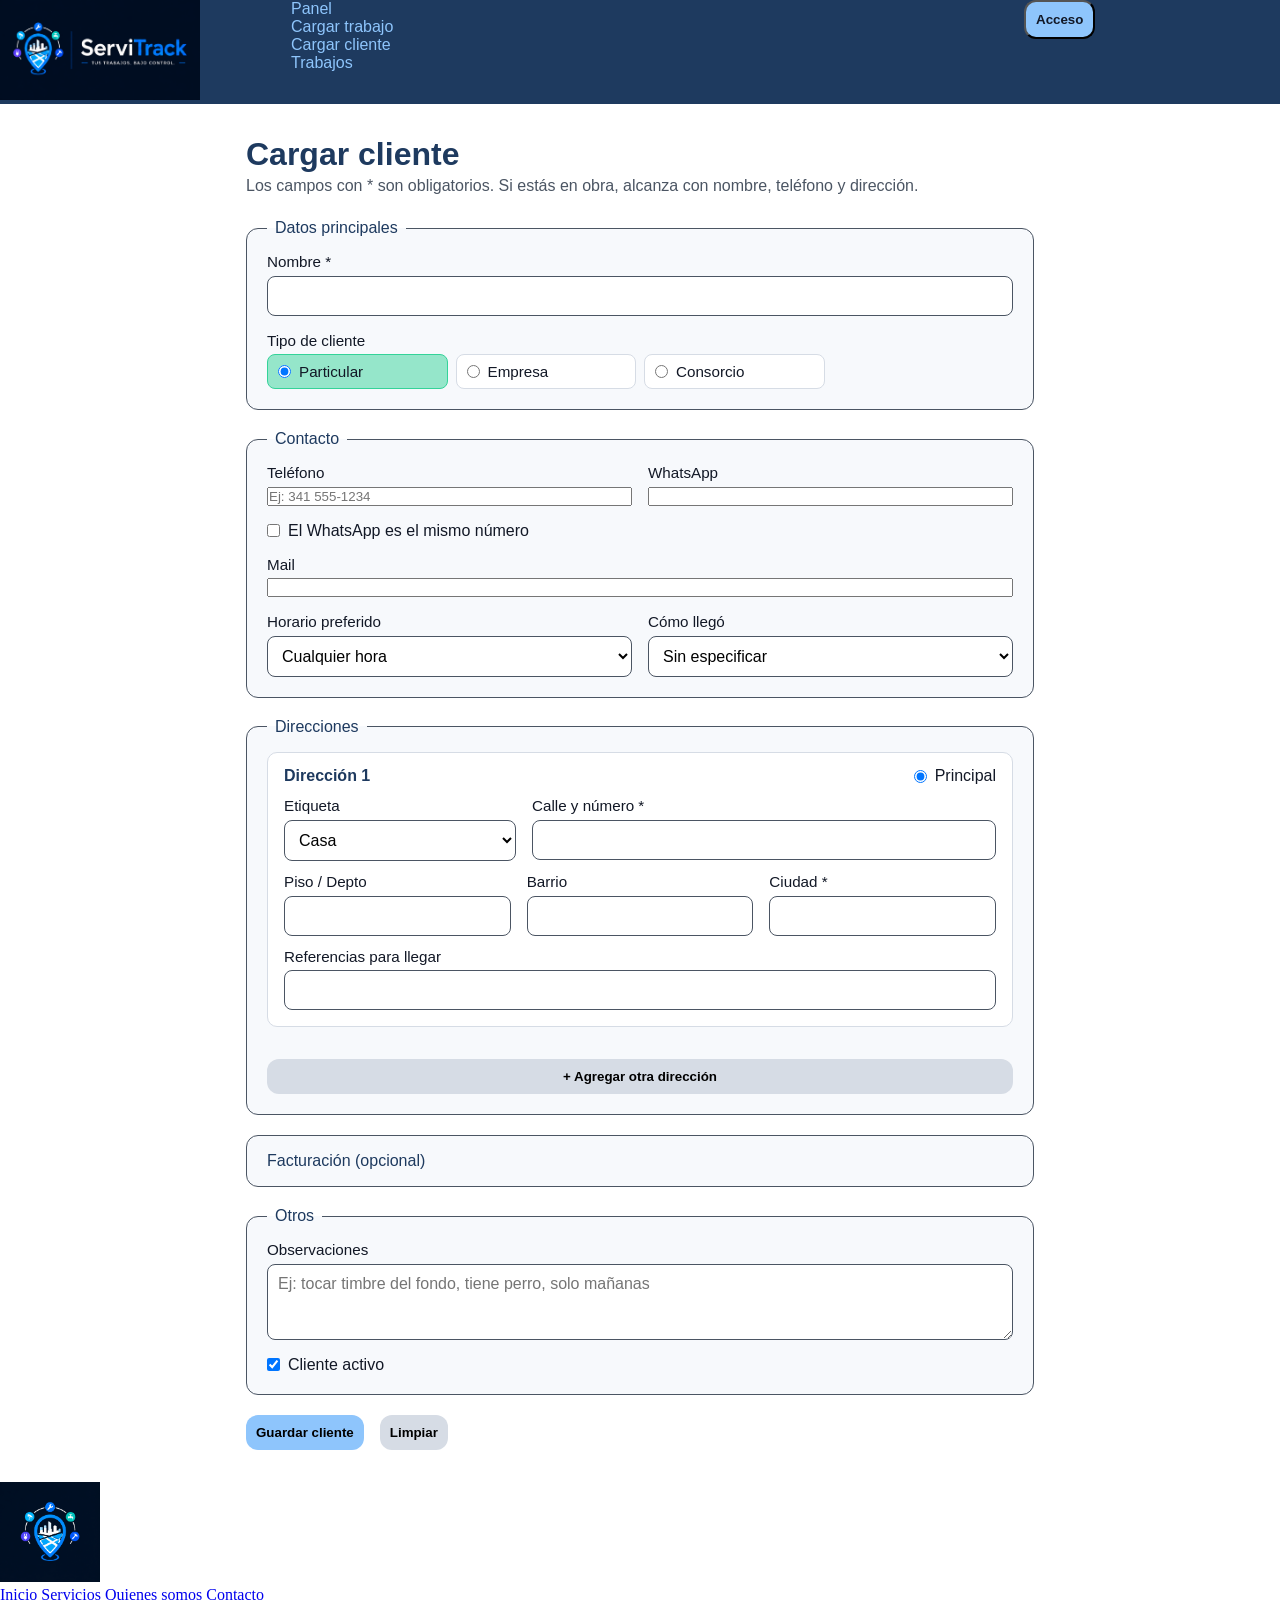
==== CargaDeClientes.html @ c56499da "cambios de la pagina" ====
<!doctype html>
<!--
  CargaDeClientes.html
  Formulario para registrar un cliente: datos principales, contacto, varias
  direcciones, facturación (opcional) y observaciones.
  Se envía a CargaDeClientes.php (método POST). Ese archivo todavía no existe:
  por ahora el formulario sirve para ver y probar el diseño.
  Estilos: style.css (generales) + carga-trabajo.css (base de formularios)
  + carga-clientes.css (extras de este formulario).
-->
<html lang="es">
  <head>
    <meta charset="UTF-8" />
    <meta name="viewport" content="width=device-width, initial-scale=1.0" />
    <title>Cargar cliente | ServiTrack</title>
    <link rel="icon" href="./img/logo3.0.jpeg" />
    <link rel="stylesheet" href="css/style.css" />
    <link rel="stylesheet" href="css/carga-trabajo.css" />
    <link rel="stylesheet" href="css/carga-clientes.css" />
  </head>
  <body>
    <!-- Cabecera con logo y menú (igual a las demás páginas) -->
    <header>
      <div class="header-logo">
        <a href="inicio.html">
          <img src="./img/logo2.0.png" width="200px" height="100px" alt="Logo ServiTrack" />
        </a>
      </div>
      <button id="menu-btn"><img src="./img/menu.png" width="20px" height="20px" alt="menu" /></button>
      <nav class="header-nav" id="menu">
        <ul>
          <li><a class="items-menu" href="panel.php">Panel</a></li>
          <li><a class="items-menu" href="CargaDeTrabajo.html">Cargar trabajo</a></li>
          <li><a class="items-menu" href="CargaDeClientes.html">Cargar cliente</a></li>
          <li><a class="items-menu" href="trabajos.php">Trabajos</a></li>
        </ul>
      </nav>
      <div class="header-boton"><button class="boton"><a class="login" href="">Acceso</a></button></div>
    </header>

    <main class="carga-main">
      <h1 class="carga-titulo">Cargar cliente</h1>
      <p class="carga-ayuda">Los campos con * son obligatorios. Si estás en obra, alcanza con nombre, teléfono y dirección.</p>

      <form action="CargaDeClientes.php" method="post" class="carga-form" id="form-cliente">

        <!-- 1. Datos principales. Razón social y contacto solo se ven si no es "Particular" -->
        <fieldset>
          <legend>Datos principales</legend>
          <div class="campo">
            <label for="Nombre">Nombre *</label>
            <input type="text" name="Nombre" id="Nombre" maxlength="50" required />
          </div>
          <div class="campo">
            <span class="etiqueta">Tipo de cliente</span>
            <div class="checkbox-group">
              <label><input type="radio" name="Tipo" value="particular" checked /> Particular</label>
              <label><input type="radio" name="Tipo" value="empresa" /> Empresa</label>
              <label><input type="radio" name="Tipo" value="consorcio" /> Consorcio</label>
            </div>
          </div>
          <div class="fila solo-empresa" hidden>
            <div class="campo">
              <label for="RazonSocial">Razón social</label>
              <input type="text" name="RazonSocial" id="RazonSocial" maxlength="100" disabled />
            </div>
            <div class="campo">
              <label for="Contacto">Persona de contacto</label>
              <input type="text" name="Contacto" id="Contacto" maxlength="80" disabled />
            </div>
          </div>
        </fieldset>

        <!-- 2. Contacto: el WhatsApp puede copiarse del teléfono -->
        <fieldset>
          <legend>Contacto</legend>
          <div class="fila">
            <div class="campo">
              <label for="Telefono">Teléfono</label>
              <input type="tel" name="Telefono" id="Telefono" maxlength="20" pattern="[0-9+\-() ]{6,20}" title="Solo números, espacios, guiones, paréntesis o +" placeholder="Ej: 341 555-1234" />
            </div>
            <div class="campo">
              <label for="Whatsapp">WhatsApp</label>
              <input type="tel" name="Whatsapp" id="Whatsapp" maxlength="20" pattern="[0-9+\-() ]{6,20}" title="Solo números, espacios, guiones, paréntesis o +" />
            </div>
          </div>
          <label class="casilla">
            <input type="checkbox" id="MismoNumero" /> El WhatsApp es el mismo número
          </label>
          <div class="campo">
            <label for="Mail">Mail</label>
            <input type="email" name="Mail" id="Mail" maxlength="100" />
          </div>
          <div class="fila">
            <div class="campo">
              <label for="Horario">Horario preferido</label>
              <select name="Horario" id="Horario">
                <option value="cualquiera">Cualquier hora</option>
                <option value="manana">Mañana</option>
                <option value="tarde">Tarde</option>
              </select>
            </div>
            <div class="campo">
              <label for="Origen">Cómo llegó</label>
              <select name="Origen" id="Origen">
                <option value="">Sin especificar</option>
                <option value="referido">Referido</option>
                <option value="redes">Redes sociales</option>
                <option value="cartel">Cartel o vehículo</option>
                <option value="otro">Otro</option>
              </select>
            </div>
          </div>
        </fieldset>

        <!-- 3. Direcciones: se pueden agregar varias; una sola es la principal -->
        <fieldset>
          <legend>Direcciones</legend>
          <div id="direcciones"></div>
          <button type="button" class="boton boton-sec" id="agregar-direccion">+ Agregar otra dirección</button>
        </fieldset>

        <!-- 4. Facturación: plegada por defecto, para quien no factura -->
        <details class="plegable">
          <summary>Facturación (opcional)</summary>
          <div class="plegable-cuerpo">
            <div class="fila">
              <div class="campo">
                <label for="Documento">DNI o CUIT</label>
                <input type="text" name="Documento" id="Documento" maxlength="13" inputmode="numeric" placeholder="Solo números" />
                <small id="error-doc" class="error" hidden>Revisá el número: un DNI tiene 7 u 8 dígitos y un CUIT 11 (válidos).</small>
              </div>
              <div class="campo">
                <label for="CondicionIva">Condición frente al IVA</label>
                <select name="CondicionIva" id="CondicionIva">
                  <option value="">Sin especificar</option>
                  <option>Consumidor final</option>
                  <option>Monotributista</option>
                  <option>Responsable inscripto</option>
                  <option>Exento</option>
                </select>
              </div>
            </div>
          </div>
        </details>

        <!-- 5. Otros -->
        <fieldset>
          <legend>Otros</legend>
          <div class="campo">
            <label for="Observaciones">Observaciones</label>
            <textarea name="Observaciones" id="Observaciones" rows="3" placeholder="Ej: tocar timbre del fondo, tiene perro, solo mañanas"></textarea>
          </div>
          <label class="casilla">
            <input type="checkbox" name="Activo" value="1" checked /> Cliente activo
          </label>
        </fieldset>

        <div class="acciones">
          <button type="submit" class="boton">Guardar cliente</button>
          <button type="reset" class="boton boton-sec">Limpiar</button>
        </div>
      </form>
    </main>

    <!-- Plantilla de una dirección: el JS la copia cada vez que se agrega una -->
    <template id="plantilla-direccion">
      <div class="direccion">
        <div class="direccion-cab">
          <b class="direccion-titulo"></b>
          <label class="casilla">
            <input type="radio" name="DireccionPrincipal" /> Principal
          </label>
          <button type="button" class="quitar" hidden>Quitar</button>
        </div>
        <div class="fila">
          <div class="campo">
            <label>Etiqueta</label>
            <select data-campo="etiqueta">
              <option>Casa</option>
              <option>Local</option>
              <option>Obra</option>
              <option>Otra</option>
            </select>
          </div>
          <div class="campo campo-ancho">
            <label>Calle y número *</label>
            <input type="text" data-campo="calle_numero" maxlength="100" required />
          </div>
        </div>
        <div class="fila">
          <div class="campo">
            <label>Piso / Depto</label>
            <input type="text" data-campo="piso_depto" maxlength="20" />
          </div>
          <div class="campo">
            <label>Barrio</label>
            <input type="text" data-campo="barrio" maxlength="60" />
          </div>
          <div class="campo">
            <label>Ciudad *</label>
            <input type="text" data-campo="ciudad" maxlength="60" required />
          </div>
        </div>
        <div class="campo">
          <label>Referencias para llegar</label>
          <input type="text" data-campo="referencias" maxlength="200" />
        </div>
        <!-- Se completan al guardar (CargaDeClientes.php), no los escribe la persona -->
        <input type="hidden" data-campo="latitud" />
        <input type="hidden" data-campo="longitud" />
      </div>
    </template>

    <!-- Pie de página (igual a las demás páginas) -->
    <footer class="footer">
      <div class="footer-logo">
        <a href="inicio.html">
          <img src="./img/logo 2.1.png" width="100px" height="100px" alt="Logo ServiTrack" />
        </a>
      </div>
      <nav class="foot-enlace">
        <a href="index.html">Inicio</a>
        <a href="servicios.html">Servicios</a>
        <a href="quienes-somos.html">Quienes somos</a>
        <a href="contacto.html">Contacto</a>
      </nav>
      <p class="derechos">&copy; <span id="anio"></span> | ServiTrack. Todos los derechos reservados.</p>
    </footer>

    <script>
      // ---- Comportamiento del formulario ----
      document.getElementById("anio").textContent = new Date().getFullYear();

      // Tipo de cliente: muestra razón social y contacto solo si no es "Particular"
      const bloqueEmpresa = document.querySelector(".solo-empresa");
      document.querySelectorAll('input[name="Tipo"]').forEach((r) => {
        r.addEventListener("change", () => {
          const empresa = r.value !== "particular";
          bloqueEmpresa.hidden = !empresa;
          // Los campos ocultos se desactivan para que no se envíen
          bloqueEmpresa.querySelectorAll("input").forEach((i) => (i.disabled = !empresa));
        });
      });

      // WhatsApp: copia el teléfono mientras la casilla esté marcada
      const tel = document.getElementById("Telefono");
      const wsp = document.getElementById("Whatsapp");
      const mismo = document.getElementById("MismoNumero");
      function sincronizarWsp() {
        wsp.readOnly = mismo.checked;
        if (mismo.checked) wsp.value = tel.value;
      }
      mismo.addEventListener("change", sincronizarWsp);
      tel.addEventListener("input", () => { if (mismo.checked) wsp.value = tel.value; });

      // Direcciones: se agregan copiando la plantilla; los nombres llevan un índice
      // (Direcciones[0][calle_numero], Direcciones[1][calle_numero], ...)
      const contenedor = document.getElementById("direcciones");
      const plantilla = document.getElementById("plantilla-direccion");
      let indice = 0;

      function renumerar() {
        contenedor.querySelectorAll(".direccion").forEach((d, n) => {
          d.querySelector(".direccion-titulo").textContent = "Dirección " + (n + 1);
          d.querySelector(".quitar").hidden = n === 0; // la primera no se puede quitar
        });
      }

      function agregarDireccion() {
        const copia = plantilla.content.firstElementChild.cloneNode(true);
        const i = indice++;
        copia.querySelectorAll("[data-campo]").forEach((c) => {
          c.name = "Direcciones[" + i + "][" + c.dataset.campo + "]";
        });
        const principal = copia.querySelector('input[type="radio"]');
        principal.value = i;
        if (!contenedor.children.length) principal.checked = true; // la primera es principal
        copia.querySelector(".quitar").addEventListener("click", () => {
          const eraPrincipal = principal.checked;
          copia.remove();
          if (eraPrincipal) contenedor.querySelector('input[type="radio"]').checked = true;
          renumerar();
        });
        contenedor.appendChild(copia);
        renumerar();
      }

      document.getElementById("agregar-direccion").addEventListener("click", agregarDireccion);
      agregarDireccion(); // arranca con una dirección

      // Documento: DNI (7 u 8 dígitos) o CUIT (11 dígitos con dígito verificador)
      const doc = document.getElementById("Documento");
      const errorDoc = document.getElementById("error-doc");

      function cuitValido(c) {
        const pesos = [5, 4, 3, 2, 7, 6, 5, 4, 3, 2];
        const suma = pesos.reduce((s, p, i) => s + p * Number(c[i]), 0);
        let dv = 11 - (suma % 11);
        if (dv === 11) dv = 0;
        if (dv === 10) return false;
        return dv === Number(c[10]);
      }

      function documentoValido() {
        const solo = doc.value.replace(/\D/g, "");
        if (!solo) return true; // es opcional
        if (solo.length === 7 || solo.length === 8) return true;
        return solo.length === 11 && cuitValido(solo);
      }

      doc.addEventListener("blur", () => { errorDoc.hidden = documentoValido(); });

      document.getElementById("form-cliente").addEventListener("submit", (e) => {
        if (!documentoValido()) {
          e.preventDefault();
          doc.closest("details").open = true; // abre la sección para mostrar el error
          errorDoc.hidden = false;
          doc.focus();
        }
      });
    </script>
  </body>
</html>
---- css/style.css ----
* {
    margin: 0;
    padding: 0;
    box-sizing: border-box;
    text-decoration: none;
    list-style: none;
}

@font-face {
    font-family: 'Sora titulo';
    src: url(../font/Sora-Bold.ttf);
}

@font-face {
    font-family: 'Sora subtitulo';
    src: url(../font/Sora-SemiBold.ttf);
}

@font-face {
    font-family: 'Inter texto';
    src: url(../font/Inter_18pt-Regular.ttf);
}

@font-face {
    font-family: 'Inter botones';
    src: url(../font/Inter_24pt-SemiBold.ttf);
}

:root {
    /*COLORES*/
    --blanco-suave: #F7F9FC;
    --negro-suave: #121826;
    --gris-claro: #D6DCE5;
    --gris-oscuro: #4B5563;
    --azul-claro: #8EC5FC;
    --azul-intermedio: #3B82F6;
    --azul-oscuro: #1E3A5F;
    --verde: #34D399;
    --verde-transparente: #34D39980;
    --violeta: #8B5CF6;
    --celeste: #22D3EE;

    /*TIPOGRAFIAS*/
    --titulos: 'Sora titulo', sans-serif;
    --subtitulo: 'Sora subtitulo', sans-serif;
    --texto: 'Inter texto', sans-serif;
    --botones: 'Inter botones', sans-serif;
}

/*ACA esta el header en grid*/
header {
    display: grid;
    background-color: var(--azul-oscuro);
    grid-template-columns: 1fr 3fr 1fr;
    grid-template-rows: 1fr;
    background-color: var(--azul-oscuro);

}

.son-grid1 {
    display: flex;
    justify-content: center;
}

.son-grid2 {
    display: flex;
    align-items: center;

}

.son-grid2 ul {
    display: flex;
    justify-content: space-around;
    align-items: center;
    width: 100%;
}

.items-menu {
    font-family: var(--titulos);
    color: var(--azul-claro);
    padding: 25px 35px;
    text-align: center;
    min-width: 120px;
    white-space: nowrap;
}

.items-menu:hover {
    font-size: 1.10rem;
    color: var(--negro-suave);
    transition: 900ms;
    background-color: var(--verde-transparente);

}


.son-grid3 {
    display: flex;
    justify-content: center;
    align-items: center;
}

#menu-btn {
    display: none;
}

.boton {
    border-radius: 12px;
    background-color: var(--azul-claro);
    padding: 10px;
    font-family: var(--botones);
    font-weight: 650;
}

.boton a {
    color: var(--negro-suave);
}

.boton:hover {
    padding: 12px;
    transition: 900ms;
    background-color: var(--verde);
}

.boton a:hover {
    font-size: 1rem;
    transition: 900ms;
}

/*aca termina el header*/
/*ACA empieza el sector Demo*/

.clase-section {
    padding: 1rem;
}

#map {
    width: 100%;
    height: 50rem;
    background-color: #3B82F6;
}

/* PÁGINAS DE ACCESO Y REGISTRO */

.pagina-acceso {
    display: flex;
    flex-direction: column;
    justify-content: center;
    align-items: center;
    min-height: 100vh;
    padding: 20px;
    background-color: var(--blanco-suave);
    color: var(--negro-suave);
    font-family: var(--texto);
}

.cuerpo-acceso {
    width: 100%;
    max-width: 420px;
    padding: 32px;
    background-color: white;
    border: 1px solid var(--gris-claro);
    border-radius: 16px;
    box-shadow: 0 12px 30px rgba(30, 58, 95, 0.12);
}

.pagina-acceso .top {
    margin-bottom: 16px;
}

.logo-acceso {
    display: block;
    width: 180px;
    height: auto;
}

.cuerpo-acceso form {
    display: flex;
    flex-direction: column;
    gap: 10px;
}

.cuerpo-acceso h2 {
    margin-bottom: 10px;
    color: var(--azul-oscuro);
    font-family: var(--titulos);
    font-size: 1.8rem;
    text-align: center;
}

.cuerpo-acceso label {
    margin-top: 5px;
    color: var(--azul-oscuro);
    font-family: var(--subtitulo);
    font-size: 0.9rem;
}

.cuerpo-acceso input {
    width: 100%;
    padding: 12px;
    border: 1px solid var(--gris-claro);
    border-radius: 10px;
    color: var(--negro-suave);
    font-family: var(--texto);
    font-size: 1rem;
    outline: none;
}

.contenedor-contrasena {
    position: relative;
    width: 100%;
}

.contenedor-contrasena input {
    padding-right: 50px;
}

#btnContrasena {
    position: absolute;
    top: 50%;
    right: 10px;
    transform: translateY(-50%);
    display: flex;
    align-items: center;
    justify-content: center;
    padding: 6px;
    border: none;
    background-color: transparent;
    cursor: pointer;
}

.boton-ingresar {
    width: 100%;
    padding: 12px;
    margin-top: 10px;
    border: none;
    border-radius: 10px;
    background-color: var(--azul-oscuro);
    color: var(--blanco-suave);
    font-family: var(--botones);
    font-size: 1rem;
    cursor: pointer;
    transition: background-color 0.3s;
}

.boton-ingresar:hover {
    background-color: var(--azul-intermedio);
}

.carrusel {
    width: 100%;
    padding: 40px 20px;
}

.carrusel-contenedor {
    max-width: 1200px;
    margin: 0 auto;
    position: relative;
    overflow: hidden;
    border-radius: 20px;
}

.carrusel-slide {
    display: none;
}

.carrusel-slide.activo {
    display: block;
}

.carrusel-slide img {
    display: block;
    width: 100%;
    height: 400px;
    object-fit: cover;
}

.carrusel-slide {
    position: relative;
}

.carrusel-texto {
    position: absolute;
    padding: 20px;
    left: 20px;
    bottom: 30px;
    right: 20px;
   background-color: rgba(40, 68, 105, 0.9);
    color: var(--blanco-suave);
    border-radius: 12px;
}

.carrusel-texto h2{
    display: flex;
    justify-content: center;
    align-items: center;
}
.carrusel-texto p{
    display: flex;
    justify-content: center;
    align-items: center;
}
.carrusel-flecha {
    position: absolute;
    top: 70%;
    transform: translateY(-40%);
    z-index: 2;
    width: 50px;
    height: 50px;
    padding: 0;
    border: none;
    border-radius: 50%;
    background-color: var(--azul-oscuro);
    color: var(--blanco-suave);
    font-size: 24px;
    display: flex;
    align-items: center;
    justify-content: center;
    cursor: pointer;
    box-shadow: 0 4px 12px rgba(0, 0, 0, 0.25);
    transition: background-color 0.3s;
}
.carrusel-flecha:hover {
    background-color: var(--azul-intermedio);
}

.carrusel-anterior {
    left: 15px;
}

.carrusel-siguiente {
    right: 15px;
}

/*responsive*/
@media (max-width: 768px) {
    header {
        grid-template-columns: 1fr;
        grid-template-rows: auto auto auto;
        gap: 1rem;
        background-color: var(--negro-suave);
    }

    .son-grid1,
    .son-grid2,
    .son-grid3 {
        justify-content: center;
    }

    .son-grid2 {
        flex-direction: column;
        gap: 15px;
    }

    .son-grid2 ul {
        flex-direction: column;
        gap: .5rem;
        width: 100%;
    }

    .items-menu:hover {
        color: var(--negro-suave);
        background-color: var(--verde-transparente);

    }

    .items-menu {
        white-space: normal;
        padding: 2px 4px;
        gap: 1rem;
    }

    #menu-btn {
        display: block;
    }

    #menu {
        display: none;
    }

    #menu.active {
        display: block;
    }
}
---- css/carga-trabajo.css ----
/* carga-trabajo.css
   Estilos del formulario CargaDeTrabajo.html (tarjetas por sección, campos, checkboxes).
   Usa las variables de style.css, así que va DESPUÉS de ese archivo
   (o pegalo al final de style.css). */

.carga-main {
    max-width: 820px;
    margin: 2rem auto;
    padding: 0 1rem;
    font-family: var(--texto);
    color: var(--negro-suave);
}

.carga-titulo {
    font-family: var(--titulos);
    color: var(--azul-oscuro);
}

.carga-ayuda {
    color: var(--gris-oscuro);
    margin: .25rem 0 1.5rem;
}

/* Cada sección del formulario (Cliente, Trabajo, etc.) es una tarjeta */
.carga-form fieldset {
    background-color: var(--blanco-suave);
    border: 1px solid var(--gris-oscuro);
    border-radius: 12px;
    padding: 1rem 1.25rem 1.25rem;
    margin-bottom: 1.25rem;
    display: flex;
    flex-direction: column;
    gap: 1rem;
}

.carga-form legend {
    font-family: var(--subtitulo);
    color: var(--azul-oscuro);
    padding: 0 .5rem;
}

/* Un campo = etiqueta + control, uno debajo del otro */
.campo {
    display: flex;
    flex-direction: column;
    gap: .35rem;
    flex: 1;
}

.campo-id { max-width: 140px; }

/* Varios campos en una misma línea (se apilan en celular) */
.fila {
    display: flex;
    gap: 1rem;
    flex-wrap: wrap;
}

.fila .campo { min-width: 150px; }

.campo label,
.etiqueta {
    font-family: var(--subtitulo);
    font-size: .95rem;
}

.carga-form input[type="text"],
.carga-form input[type="number"],
.carga-form input[type="date"],
.carga-form input[type="file"],
.carga-form select,
.carga-form textarea {
    padding: 10px;
    border: 1px solid var(--gris-oscuro);
    border-radius: 8px;
    background-color: #fff;
    font-family: var(--texto);
    font-size: 1rem;
    width: 100%;
}

.carga-form textarea { resize: vertical; }

.carga-form input[readonly] {
    background-color: var(--gris-claro);
    font-weight: 600;
}

.carga-form input:focus-visible,
.carga-form select:focus-visible,
.carga-form textarea:focus-visible,
.carga-form button:focus-visible {
    outline: 3px solid var(--azul-intermedio);
    outline-offset: 2px;
}

/* Tipos de trabajo: botones tipo "chip" que se marcan en verde */
.checkbox-group {
    display: grid;
    grid-template-columns: repeat(auto-fill, minmax(150px, 1fr));
    gap: .5rem;
}

.checkbox-group label {
    display: flex;
    align-items: center;
    gap: .5rem;
    padding: 8px 10px;
    border: 1px solid var(--gris-claro);
    border-radius: 8px;
    background-color: #fff;
    font-family: var(--texto);
    cursor: pointer;
}

.checkbox-group label:has(input:checked) {
    background-color: var(--verde-transparente);
    border-color: var(--verde);
}

.checkbox-group input { padding: 0; }

.lista-archivos li {
    font-size: .9rem;
    color: var(--gris-oscuro);
}

/* Mensajes de error y estado */
.error { color: #B91C1C; }
.error[hidden] { display: none; }

#estado-cliente { color: var(--gris-oscuro); }

/* Botones de guardar / limpiar */
.acciones {
    display: flex;
    gap: 1rem;
    margin-bottom: 2rem;
}

.carga-form .boton { cursor: pointer; border: none; }

.boton-sec {
    background-color: var(--gris-claro);
    border: 1px solid var(--gris-oscuro);
}

/* Celular: todo en una sola columna */
@media (max-width: 768px) {
    .fila { flex-direction: column; }
    .campo-id { max-width: none; }
}
---- css/carga-clientes.css ----
/* carga-clientes.css
   Extras de CargaDeClientes.html: direcciones repetibles, sección plegable
   y casillas sueltas. La base de los formularios está en carga-trabajo.css,
   así que este archivo va DESPUÉS de ese. */

/* Casilla suelta con su texto (ej: "El WhatsApp es el mismo número") */
.casilla {
    display: flex;
    align-items: center;
    gap: .5rem;
    font-family: var(--texto);
    cursor: pointer;
}

.casilla input { padding: 0; }

/* Una dirección: tarjeta interna dentro de la sección Direcciones */
.direccion {
    border: 1px solid var(--gris-claro);
    border-radius: 10px;
    background-color: #fff;
    padding: .9rem 1rem 1rem;
    margin-bottom: 1rem;
    display: flex;
    flex-direction: column;
    gap: .75rem;
}

.direccion-cab {
    display: flex;
    align-items: center;
    gap: 1rem;
    flex-wrap: wrap;
}

.direccion-titulo {
    font-family: var(--subtitulo);
    color: var(--azul-oscuro);
    margin-right: auto;
}

/* Calle y número ocupa más lugar que los otros campos de la fila */
.campo-ancho { flex: 2; }

.quitar {
    border: 1px solid var(--gris-oscuro);
    border-radius: 8px;
    background-color: transparent;
    padding: 4px 12px;
    font-family: var(--texto);
    cursor: pointer;
}

.quitar:hover { background-color: var(--gris-claro); }
.quitar[hidden] { display: none; }

/* El atributo hidden debe ganarle a display:flex de .fila */
.fila[hidden] { display: none; }

/* Facturación: sección plegable con el mismo aspecto que las tarjetas */
.plegable {
    background-color: var(--blanco-suave);
    border: 1px solid var(--gris-oscuro);
    border-radius: 12px;
    margin-bottom: 1.25rem;
}

.plegable summary {
    padding: 1rem 1.25rem;
    font-family: var(--subtitulo);
    color: var(--azul-oscuro);
    cursor: pointer;
}

.plegable-cuerpo { padding: 0 1.25rem 1.25rem; }

.plegable summary:focus-visible,
.casilla input:focus-visible,
.quitar:focus-visible {
    outline: 3px solid var(--azul-intermedio);
    outline-offset: 2px;
}

/* Campo de solo lectura (WhatsApp copiado del teléfono) */
.carga-form input[readonly] { background-color: var(--gris-claro); }
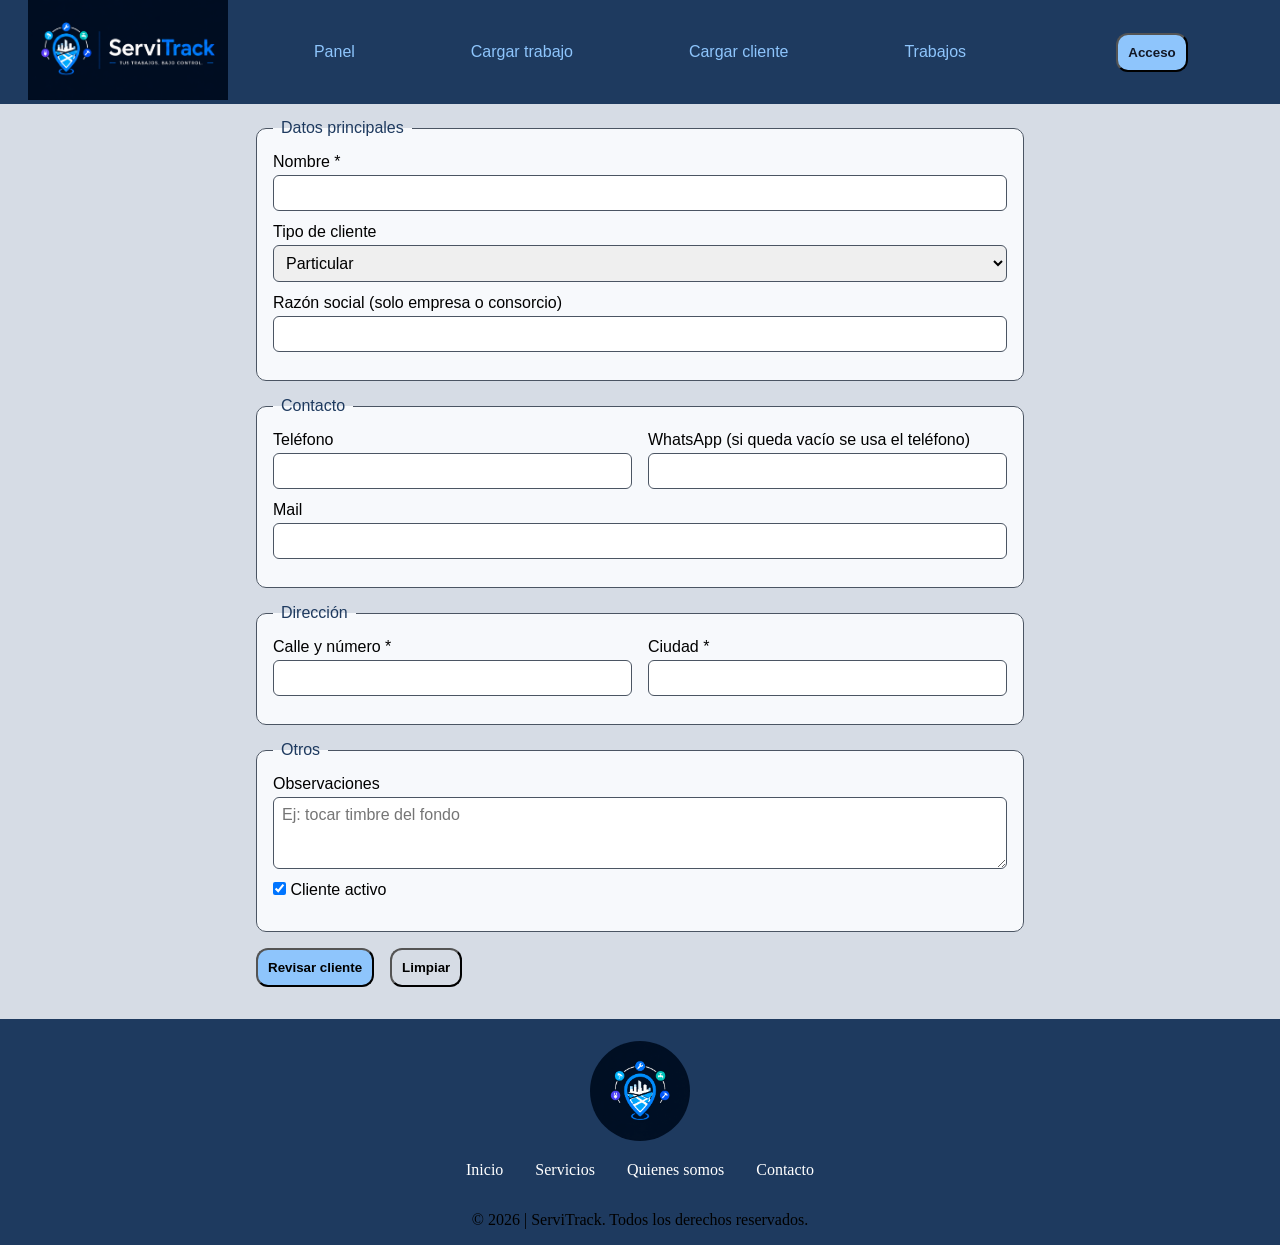
==== commit b9b76c86: "modificaciones de paneles" ====
--- a/CargaDeClientes.html
+++ b/CargaDeClientes.html
@@ -1,12 +1,9 @@
 <!doctype html>
 <!--
   CargaDeClientes.html
-  Formulario para registrar un cliente: datos principales, contacto, varias
-  direcciones, facturación (opcional) y observaciones.
-  Se envía a CargaDeClientes.php (método POST). Ese archivo todavía no existe:
-  por ahora el formulario sirve para ver y probar el diseño.
-  Estilos: style.css (generales) + carga-trabajo.css (base de formularios)
-  + carga-clientes.css (extras de este formulario).
+  Formulario para registrar un cliente.
+  Sin JavaScript: al apretar el botón los datos se envían por POST a CargaDeClientes.php,
+  que los valida y muestra un resumen.
 -->
 <html lang="es">
   <head>
@@ -15,11 +12,10 @@
     <title>Cargar cliente | ServiTrack</title>
     <link rel="icon" href="./img/logo3.0.jpeg" />
     <link rel="stylesheet" href="css/style.css" />
-    <link rel="stylesheet" href="css/carga-trabajo.css" />
-    <link rel="stylesheet" href="css/carga-clientes.css" />
+    <link rel="stylesheet" href="css/formularios.css" />
   </head>
   <body>
-    <!-- Cabecera con logo y menú (igual a las demás páginas) -->
+    <!-- Cabecera: logo y menú, igual en todas las páginas -->
     <header>
       <div class="header-logo">
         <a href="inicio.html">
@@ -38,181 +34,100 @@
       <div class="header-boton"><button class="boton"><a class="login" href="">Acceso</a></button></div>
     </header>
 
-    <main class="carga-main">
-      <h1 class="carga-titulo">Cargar cliente</h1>
-      <p class="carga-ayuda">Los campos con * son obligatorios. Si estás en obra, alcanza con nombre, teléfono y dirección.</p>
+    <main class="formulario">
+      <!-- Atajos siempre visibles (el menú de arriba se esconde en pantallas angostas) -->
+      <p class="atajos"><a href="panel.php">← Panel</a> <a href="trabajos.php">Ver todos los trabajos</a></p>
+      <h1>Cargar cliente</h1>
 
-      <form action="CargaDeClientes.php" method="post" class="carga-form" id="form-cliente">
+      <!-- action = a dónde se envían los datos. method="post" = viajan ocultos, no en la URL.
+           Cada campo con "name" llega a PHP como $_POST["name"] -->
+      <form action="CargaDeClientes.php" method="post">
 
-        <!-- 1. Datos principales. Razón social y contacto solo se ven si no es "Particular" -->
+        <!-- Sección 1: datos principales -->
         <fieldset>
           <legend>Datos principales</legend>
+
           <div class="campo">
             <label for="Nombre">Nombre *</label>
+            <!-- required: el navegador no deja enviar si está vacío -->
             <input type="text" name="Nombre" id="Nombre" maxlength="50" required />
           </div>
+
           <div class="campo">
-            <span class="etiqueta">Tipo de cliente</span>
-            <div class="checkbox-group">
-              <label><input type="radio" name="Tipo" value="particular" checked /> Particular</label>
-              <label><input type="radio" name="Tipo" value="empresa" /> Empresa</label>
-              <label><input type="radio" name="Tipo" value="consorcio" /> Consorcio</label>
+            <label for="Tipo">Tipo de cliente</label>
+            <select name="Tipo" id="Tipo">
+              <option value="particular">Particular</option>
+              <option value="empresa">Empresa</option>
+              <option value="consorcio">Consorcio</option>
+            </select>
+          </div>
+
+          <!-- Se completa solo si el tipo es empresa o consorcio -->
+          <div class="campo">
+            <label for="RazonSocial">Razón social (solo empresa o consorcio)</label>
+            <input type="text" name="RazonSocial" id="RazonSocial" maxlength="100" />
+          </div>
+        </fieldset>
+
+        <!-- Sección 2: contacto -->
+        <fieldset>
+          <legend>Contacto</legend>
+
+          <div class="fila">
+            <div class="campo">
+              <label for="Telefono">Teléfono</label>
+              <input type="tel" name="Telefono" id="Telefono" maxlength="20" />
+            </div>
+            <div class="campo">
+              <label for="Whatsapp">WhatsApp (si queda vacío se usa el teléfono)</label>
+              <input type="tel" name="Whatsapp" id="Whatsapp" maxlength="20" />
             </div>
           </div>
-          <div class="fila solo-empresa" hidden>
+
+          <div class="campo">
+            <label for="Mail">Mail</label>
+            <!-- type="email": el navegador revisa que tenga formato de mail -->
+            <input type="email" name="Mail" id="Mail" maxlength="100" />
+          </div>
+        </fieldset>
+
+        <!-- Sección 3: dirección (una sola) -->
+        <fieldset>
+          <legend>Dirección</legend>
+          <div class="fila">
             <div class="campo">
-              <label for="RazonSocial">Razón social</label>
-              <input type="text" name="RazonSocial" id="RazonSocial" maxlength="100" disabled />
+              <label for="Direccion">Calle y número *</label>
+              <input type="text" name="Direccion" id="Direccion" maxlength="100" required />
             </div>
             <div class="campo">
-              <label for="Contacto">Persona de contacto</label>
-              <input type="text" name="Contacto" id="Contacto" maxlength="80" disabled />
+              <label for="Ciudad">Ciudad *</label>
+              <input type="text" name="Ciudad" id="Ciudad" maxlength="60" required />
             </div>
           </div>
         </fieldset>
 
-        <!-- 2. Contacto: el WhatsApp puede copiarse del teléfono -->
-        <fieldset>
-          <legend>Contacto</legend>
-          <div class="fila">
-            <div class="campo">
-              <label for="Telefono">Teléfono</label>
-              <input type="tel" name="Telefono" id="Telefono" maxlength="20" pattern="[0-9+\-() ]{6,20}" title="Solo números, espacios, guiones, paréntesis o +" placeholder="Ej: 341 555-1234" />
-            </div>
-            <div class="campo">
-              <label for="Whatsapp">WhatsApp</label>
-              <input type="tel" name="Whatsapp" id="Whatsapp" maxlength="20" pattern="[0-9+\-() ]{6,20}" title="Solo números, espacios, guiones, paréntesis o +" />
-            </div>
-          </div>
-          <label class="casilla">
-            <input type="checkbox" id="MismoNumero" /> El WhatsApp es el mismo número
-          </label>
-          <div class="campo">
-            <label for="Mail">Mail</label>
-            <input type="email" name="Mail" id="Mail" maxlength="100" />
-          </div>
-          <div class="fila">
-            <div class="campo">
-              <label for="Horario">Horario preferido</label>
-              <select name="Horario" id="Horario">
-                <option value="cualquiera">Cualquier hora</option>
-                <option value="manana">Mañana</option>
-                <option value="tarde">Tarde</option>
-              </select>
-            </div>
-            <div class="campo">
-              <label for="Origen">Cómo llegó</label>
-              <select name="Origen" id="Origen">
-                <option value="">Sin especificar</option>
-                <option value="referido">Referido</option>
-                <option value="redes">Redes sociales</option>
-                <option value="cartel">Cartel o vehículo</option>
-                <option value="otro">Otro</option>
-              </select>
-            </div>
-          </div>
-        </fieldset>
-
-        <!-- 3. Direcciones: se pueden agregar varias; una sola es la principal -->
-        <fieldset>
-          <legend>Direcciones</legend>
-          <div id="direcciones"></div>
-          <button type="button" class="boton boton-sec" id="agregar-direccion">+ Agregar otra dirección</button>
-        </fieldset>
-
-        <!-- 4. Facturación: plegada por defecto, para quien no factura -->
-        <details class="plegable">
-          <summary>Facturación (opcional)</summary>
-          <div class="plegable-cuerpo">
-            <div class="fila">
-              <div class="campo">
-                <label for="Documento">DNI o CUIT</label>
-                <input type="text" name="Documento" id="Documento" maxlength="13" inputmode="numeric" placeholder="Solo números" />
-                <small id="error-doc" class="error" hidden>Revisá el número: un DNI tiene 7 u 8 dígitos y un CUIT 11 (válidos).</small>
-              </div>
-              <div class="campo">
-                <label for="CondicionIva">Condición frente al IVA</label>
-                <select name="CondicionIva" id="CondicionIva">
-                  <option value="">Sin especificar</option>
-                  <option>Consumidor final</option>
-                  <option>Monotributista</option>
-                  <option>Responsable inscripto</option>
-                  <option>Exento</option>
-                </select>
-              </div>
-            </div>
-          </div>
-        </details>
-
-        <!-- 5. Otros -->
+        <!-- Sección 4: otros datos -->
         <fieldset>
           <legend>Otros</legend>
           <div class="campo">
             <label for="Observaciones">Observaciones</label>
-            <textarea name="Observaciones" id="Observaciones" rows="3" placeholder="Ej: tocar timbre del fondo, tiene perro, solo mañanas"></textarea>
+            <textarea name="Observaciones" id="Observaciones" rows="3" placeholder="Ej: tocar timbre del fondo"></textarea>
           </div>
-          <label class="casilla">
-            <input type="checkbox" name="Activo" value="1" checked /> Cliente activo
-          </label>
+          <div class="campo">
+            <!-- checked: viene marcada. Si se marca, PHP recibe Activo = 1 -->
+            <label><input type="checkbox" name="Activo" value="1" checked /> Cliente activo</label>
+          </div>
         </fieldset>
 
-        <div class="acciones">
-          <button type="submit" class="boton">Guardar cliente</button>
+        <div class="botones">
+          <!-- Cuando se conecte la base, este botón pasa a decir "Guardar cliente" -->
+          <button type="submit" class="boton">Revisar cliente</button>
           <button type="reset" class="boton boton-sec">Limpiar</button>
         </div>
       </form>
     </main>
 
-    <!-- Plantilla de una dirección: el JS la copia cada vez que se agrega una -->
-    <template id="plantilla-direccion">
-      <div class="direccion">
-        <div class="direccion-cab">
-          <b class="direccion-titulo"></b>
-          <label class="casilla">
-            <input type="radio" name="DireccionPrincipal" /> Principal
-          </label>
-          <button type="button" class="quitar" hidden>Quitar</button>
-        </div>
-        <div class="fila">
-          <div class="campo">
-            <label>Etiqueta</label>
-            <select data-campo="etiqueta">
-              <option>Casa</option>
-              <option>Local</option>
-              <option>Obra</option>
-              <option>Otra</option>
-            </select>
-          </div>
-          <div class="campo campo-ancho">
-            <label>Calle y número *</label>
-            <input type="text" data-campo="calle_numero" maxlength="100" required />
-          </div>
-        </div>
-        <div class="fila">
-          <div class="campo">
-            <label>Piso / Depto</label>
-            <input type="text" data-campo="piso_depto" maxlength="20" />
-          </div>
-          <div class="campo">
-            <label>Barrio</label>
-            <input type="text" data-campo="barrio" maxlength="60" />
-          </div>
-          <div class="campo">
-            <label>Ciudad *</label>
-            <input type="text" data-campo="ciudad" maxlength="60" required />
-          </div>
-        </div>
-        <div class="campo">
-          <label>Referencias para llegar</label>
-          <input type="text" data-campo="referencias" maxlength="200" />
-        </div>
-        <!-- Se completan al guardar (CargaDeClientes.php), no los escribe la persona -->
-        <input type="hidden" data-campo="latitud" />
-        <input type="hidden" data-campo="longitud" />
-      </div>
-    </template>
-
-    <!-- Pie de página (igual a las demás páginas) -->
+    <!-- Pie de página, igual en todas las páginas -->
     <footer class="footer">
       <div class="footer-logo">
         <a href="inicio.html">
@@ -225,100 +140,8 @@
         <a href="quienes-somos.html">Quienes somos</a>
         <a href="contacto.html">Contacto</a>
       </nav>
-      <p class="derechos">&copy; <span id="anio"></span> | ServiTrack. Todos los derechos reservados.</p>
+      <p class="derechos">&copy; 2026 | ServiTrack. Todos los derechos reservados.</p>
     </footer>
 
-    <script>
-      // ---- Comportamiento del formulario ----
-      document.getElementById("anio").textContent = new Date().getFullYear();
-
-      // Tipo de cliente: muestra razón social y contacto solo si no es "Particular"
-      const bloqueEmpresa = document.querySelector(".solo-empresa");
-      document.querySelectorAll('input[name="Tipo"]').forEach((r) => {
-        r.addEventListener("change", () => {
-          const empresa = r.value !== "particular";
-          bloqueEmpresa.hidden = !empresa;
-          // Los campos ocultos se desactivan para que no se envíen
-          bloqueEmpresa.querySelectorAll("input").forEach((i) => (i.disabled = !empresa));
-        });
-      });
-
-      // WhatsApp: copia el teléfono mientras la casilla esté marcada
-      const tel = document.getElementById("Telefono");
-      const wsp = document.getElementById("Whatsapp");
-      const mismo = document.getElementById("MismoNumero");
-      function sincronizarWsp() {
-        wsp.readOnly = mismo.checked;
-        if (mismo.checked) wsp.value = tel.value;
-      }
-      mismo.addEventListener("change", sincronizarWsp);
-      tel.addEventListener("input", () => { if (mismo.checked) wsp.value = tel.value; });
-
-      // Direcciones: se agregan copiando la plantilla; los nombres llevan un índice
-      // (Direcciones[0][calle_numero], Direcciones[1][calle_numero], ...)
-      const contenedor = document.getElementById("direcciones");
-      const plantilla = document.getElementById("plantilla-direccion");
-      let indice = 0;
-
-      function renumerar() {
-        contenedor.querySelectorAll(".direccion").forEach((d, n) => {
-          d.querySelector(".direccion-titulo").textContent = "Dirección " + (n + 1);
-          d.querySelector(".quitar").hidden = n === 0; // la primera no se puede quitar
-        });
-      }
-
-      function agregarDireccion() {
-        const copia = plantilla.content.firstElementChild.cloneNode(true);
-        const i = indice++;
-        copia.querySelectorAll("[data-campo]").forEach((c) => {
-          c.name = "Direcciones[" + i + "][" + c.dataset.campo + "]";
-        });
-        const principal = copia.querySelector('input[type="radio"]');
-        principal.value = i;
-        if (!contenedor.children.length) principal.checked = true; // la primera es principal
-        copia.querySelector(".quitar").addEventListener("click", () => {
-          const eraPrincipal = principal.checked;
-          copia.remove();
-          if (eraPrincipal) contenedor.querySelector('input[type="radio"]').checked = true;
-          renumerar();
-        });
-        contenedor.appendChild(copia);
-        renumerar();
-      }
-
-      document.getElementById("agregar-direccion").addEventListener("click", agregarDireccion);
-      agregarDireccion(); // arranca con una dirección
-
-      // Documento: DNI (7 u 8 dígitos) o CUIT (11 dígitos con dígito verificador)
-      const doc = document.getElementById("Documento");
-      const errorDoc = document.getElementById("error-doc");
-
-      function cuitValido(c) {
-        const pesos = [5, 4, 3, 2, 7, 6, 5, 4, 3, 2];
-        const suma = pesos.reduce((s, p, i) => s + p * Number(c[i]), 0);
-        let dv = 11 - (suma % 11);
-        if (dv === 11) dv = 0;
-        if (dv === 10) return false;
-        return dv === Number(c[10]);
-      }
-
-      function documentoValido() {
-        const solo = doc.value.replace(/\D/g, "");
-        if (!solo) return true; // es opcional
-        if (solo.length === 7 || solo.length === 8) return true;
-        return solo.length === 11 && cuitValido(solo);
-      }
-
-      doc.addEventListener("blur", () => { errorDoc.hidden = documentoValido(); });
-
-      document.getElementById("form-cliente").addEventListener("submit", (e) => {
-        if (!documentoValido()) {
-          e.preventDefault();
-          doc.closest("details").open = true; // abre la sección para mostrar el error
-          errorDoc.hidden = false;
-          doc.focus();
-        }
-      });
-    </script>
   </body>
 </html>
--- a/css/style.css
+++ b/css/style.css
@@ -1,4 +1,4 @@
-* {
+*{
     margin: 0;
     padding: 0;
     box-sizing: border-box;
@@ -7,26 +7,26 @@
 }
 
 @font-face {
-    font-family: 'Sora titulo';
+    font-family:'Sora titulo';
     src: url(../font/Sora-Bold.ttf);
 }
 
 @font-face {
-    font-family: 'Sora subtitulo';
+    font-family:'Sora subtitulo';
     src: url(../font/Sora-SemiBold.ttf);
 }
 
 @font-face {
-    font-family: 'Inter texto';
+    font-family:'Inter texto';
     src: url(../font/Inter_18pt-Regular.ttf);
 }
 
 @font-face {
-    font-family: 'Inter botones';
+    font-family:'Inter botones';
     src: url(../font/Inter_24pt-SemiBold.ttf);
 }
 
-:root {
+:root{
     /*COLORES*/
     --blanco-suave: #F7F9FC;
     --negro-suave: #121826;
@@ -48,27 +48,30 @@
 }
 
 /*ACA esta el header en grid*/
-header {
+header{
     display: grid;
-    background-color: var(--azul-oscuro);
     grid-template-columns: 1fr 3fr 1fr;
     grid-template-rows: 1fr;
     background-color: var(--azul-oscuro);
-
-}
-
-.son-grid1 {
-    display: flex;
-    justify-content: center;
-}
-
-.son-grid2 {
+    position: fixed;
+    top: 0;
+    width: 100%;
+    z-index: 9999;
+
+}
+
+.header-logo{
+    display: flex;
+    justify-content: center;
+}
+
+.header-nav{
     display: flex;
     align-items: center;
-
-}
-
-.son-grid2 ul {
+    
+}
+
+.header-nav ul {
     display: flex;
     justify-content: space-around;
     align-items: center;
@@ -84,300 +87,161 @@
     white-space: nowrap;
 }
 
-.items-menu:hover {
+.items-menu:hover{
     font-size: 1.10rem;
     color: var(--negro-suave);
     transition: 900ms;
     background-color: var(--verde-transparente);
-
-}
-
-
-.son-grid3 {
+    
+}
+
+
+.header-boton{
     display: flex;
     justify-content: center;
     align-items: center;
 }
 
-#menu-btn {
+#menu-btn{
     display: none;
 }
 
-.boton {
+
+/*CLASES RENOMBRADAS PARA QUE SU FUNCION SEA MAS CLARA*/
+.footer-logo img{
+    margin-top: 1.4rem;
+    border-radius: 50%;
+}
+.footer-logo{
+    display: flex;
+    justify-content: center;
+}
+.derechos{
+    padding: 1rem;
+    text-align: center;
+}
+/*Modificadores del footer*/
+.footer {
+    background-color: var(--azul-oscuro);
+}
+.foot-enlace a{
+    padding: 1rem;
+    color: white;
+    text-align: center;
+}
+.foot-enlace{
+    display: flex;
+    justify-content: center;
+}
+input {
+    padding: 5px;
+}
+.contactanos-div{
+    display: flex;
+    flex-direction: column;
+    padding: 5px 15px;
+    width: 250px;
+}
+.contacto-msj{
+    width: 200%;
+    padding: 5px;
+    height: 150px;
+    resize: none;
+}
+.boton-form{
+    display: flex;
+    flex-direction: column;
+    padding: 1rem;
+    width: 80px;
+}
+
+.boton{
     border-radius: 12px;
     background-color: var(--azul-claro);
     padding: 10px;
     font-family: var(--botones);
     font-weight: 650;
 }
-
-.boton a {
+.boton a{
     color: var(--negro-suave);
 }
 
-.boton:hover {
+.boton:hover{
     padding: 12px;
     transition: 900ms;
     background-color: var(--verde);
 }
 
-.boton a:hover {
-    font-size: 1rem;
+.boton a:hover{
     transition: 900ms;
 }
-
 /*aca termina el header*/
 /*ACA empieza el sector Demo*/
 
-.clase-section {
-    padding: 1rem;
-}
-
-#map {
+.clase-section{
+    padding: 1rem ;
+    margin-top: 100px;
+}
+
+#map{
     width: 100%;
     height: 50rem;
     background-color: #3B82F6;
 }
 
-/* PÁGINAS DE ACCESO Y REGISTRO */
-
-.pagina-acceso {
-    display: flex;
-    flex-direction: column;
-    justify-content: center;
-    align-items: center;
-    min-height: 100vh;
-    padding: 20px;
-    background-color: var(--blanco-suave);
-    color: var(--negro-suave);
-    font-family: var(--texto);
-}
-
-.cuerpo-acceso {
-    width: 100%;
-    max-width: 420px;
-    padding: 32px;
-    background-color: white;
-    border: 1px solid var(--gris-claro);
-    border-radius: 16px;
-    box-shadow: 0 12px 30px rgba(30, 58, 95, 0.12);
-}
-
-.pagina-acceso .top {
-    margin-bottom: 16px;
-}
-
-.logo-acceso {
-    display: block;
-    width: 180px;
-    height: auto;
-}
-
-.cuerpo-acceso form {
-    display: flex;
-    flex-direction: column;
-    gap: 10px;
-}
-
-.cuerpo-acceso h2 {
-    margin-bottom: 10px;
-    color: var(--azul-oscuro);
-    font-family: var(--titulos);
-    font-size: 1.8rem;
-    text-align: center;
-}
-
-.cuerpo-acceso label {
-    margin-top: 5px;
-    color: var(--azul-oscuro);
-    font-family: var(--subtitulo);
-    font-size: 0.9rem;
-}
-
-.cuerpo-acceso input {
-    width: 100%;
-    padding: 12px;
-    border: 1px solid var(--gris-claro);
-    border-radius: 10px;
-    color: var(--negro-suave);
-    font-family: var(--texto);
-    font-size: 1rem;
-    outline: none;
-}
-
-.contenedor-contrasena {
-    position: relative;
-    width: 100%;
-}
-
-.contenedor-contrasena input {
-    padding-right: 50px;
-}
-
-#btnContrasena {
-    position: absolute;
-    top: 50%;
-    right: 10px;
-    transform: translateY(-50%);
-    display: flex;
-    align-items: center;
-    justify-content: center;
-    padding: 6px;
-    border: none;
-    background-color: transparent;
-    cursor: pointer;
-}
-
-.boton-ingresar {
-    width: 100%;
-    padding: 12px;
-    margin-top: 10px;
-    border: none;
-    border-radius: 10px;
-    background-color: var(--azul-oscuro);
-    color: var(--blanco-suave);
-    font-family: var(--botones);
-    font-size: 1rem;
-    cursor: pointer;
-    transition: background-color 0.3s;
-}
-
-.boton-ingresar:hover {
-    background-color: var(--azul-intermedio);
-}
-
-.carrusel {
-    width: 100%;
-    padding: 40px 20px;
-}
-
-.carrusel-contenedor {
-    max-width: 1200px;
-    margin: 0 auto;
-    position: relative;
-    overflow: hidden;
-    border-radius: 20px;
-}
-
-.carrusel-slide {
-    display: none;
-}
-
-.carrusel-slide.activo {
-    display: block;
-}
-
-.carrusel-slide img {
-    display: block;
-    width: 100%;
-    height: 400px;
-    object-fit: cover;
-}
-
-.carrusel-slide {
-    position: relative;
-}
-
-.carrusel-texto {
-    position: absolute;
-    padding: 20px;
-    left: 20px;
-    bottom: 30px;
-    right: 20px;
-   background-color: rgba(40, 68, 105, 0.9);
-    color: var(--blanco-suave);
-    border-radius: 12px;
-}
-
-.carrusel-texto h2{
-    display: flex;
-    justify-content: center;
-    align-items: center;
-}
-.carrusel-texto p{
-    display: flex;
-    justify-content: center;
-    align-items: center;
-}
-.carrusel-flecha {
-    position: absolute;
-    top: 70%;
-    transform: translateY(-40%);
-    z-index: 2;
-    width: 50px;
-    height: 50px;
-    padding: 0;
-    border: none;
-    border-radius: 50%;
-    background-color: var(--azul-oscuro);
-    color: var(--blanco-suave);
-    font-size: 24px;
-    display: flex;
-    align-items: center;
-    justify-content: center;
-    cursor: pointer;
-    box-shadow: 0 4px 12px rgba(0, 0, 0, 0.25);
-    transition: background-color 0.3s;
-}
-.carrusel-flecha:hover {
-    background-color: var(--azul-intermedio);
-}
-
-.carrusel-anterior {
-    left: 15px;
-}
-
-.carrusel-siguiente {
-    right: 15px;
-}
 
 /*responsive*/
-@media (max-width: 768px) {
-    header {
+@media (max-width: 768px){
+    header{
         grid-template-columns: 1fr;
         grid-template-rows: auto auto auto;
         gap: 1rem;
         background-color: var(--negro-suave);
     }
-
-    .son-grid1,
-    .son-grid2,
-    .son-grid3 {
+    /*CLASES RENOMBRADAS PARA QUE SU FUNCION SEA MAS CLARA*/
+    .header-logo,
+    .header-nav,
+    .header-boton{
         justify-content: center;
     }
 
-    .son-grid2 {
+    .header-nav{
         flex-direction: column;
         gap: 15px;
     }
 
-    .son-grid2 ul {
+    .header-nav ul {
         flex-direction: column;
         gap: .5rem;
         width: 100%;
     }
-
-    .items-menu:hover {
-        color: var(--negro-suave);
-        background-color: var(--verde-transparente);
-
-    }
-
-    .items-menu {
+.items-menu:hover{
+    color: var(--negro-suave);
+    background-color: var(--verde-transparente);
+
+    }
+
+    .items-menu{
         white-space: normal;
         padding: 2px 4px;
         gap: 1rem;
     }
-
-    #menu-btn {
+    
+    #menu-btn{
         display: block;
     }
 
-    #menu {
+    #menu{
         display: none;
     }
 
-    #menu.active {
+    #menu.active{
         display: block;
     }
-}+}
+
+body{
+    background-color: var(--gris-claro);
+}
+
+
--- a/css/formularios.css
+++ b/css/formularios.css
@@ -0,0 +1,174 @@
+/* formularios.css
+   Estilos de los dos formularios (CargaDeClientes.html y CargaDeTrabajo.html).
+   Va DESPUÉS de style.css porque usa sus variables de color (var(--...)).
+   Conceptos: selectores de clase, modelo de caja, Flexbox, media query. */
+
+/* Contenedor central del formulario */
+.formulario {
+    max-width: 800px;
+    margin: 2rem auto;
+    padding: 0 1rem;
+    font-family: var(--texto);
+}
+
+.formulario h1 {
+    font-family: var(--titulos);
+    color: var(--azul-oscuro);
+    margin-bottom: 1rem;
+}
+
+/* Cada sección del formulario */
+fieldset {
+    background-color: var(--blanco-suave);
+    border: 1px solid var(--gris-oscuro);
+    border-radius: 10px;
+    padding: 1rem;
+    margin-bottom: 1rem;
+}
+
+legend {
+    font-family: var(--subtitulo);
+    color: var(--azul-oscuro);
+    padding: 0 .5rem;
+}
+
+/* Un campo: la etiqueta arriba y el control abajo */
+.campo {
+    display: flex;
+    flex-direction: column;
+    margin-bottom: .75rem;
+}
+
+.campo label {
+    font-family: var(--subtitulo);
+    margin-bottom: .25rem;
+}
+
+/* Varios campos en la misma línea */
+.fila {
+    display: flex;
+    gap: 1rem;
+}
+
+.fila .campo {
+    flex: 1;
+}
+
+/* Controles de texto, listas y áreas de texto */
+input,
+select,
+textarea {
+    width: 100%;
+    padding: 8px;
+    border: 1px solid var(--gris-oscuro);
+    border-radius: 6px;
+    font-family: var(--texto);
+    font-size: 1rem;
+}
+
+/* Las casillas no deben ocupar todo el ancho */
+input[type="checkbox"] {
+    width: auto;
+}
+
+/* Grupo de casillas en una línea */
+.opciones {
+    display: flex;
+    flex-wrap: wrap;
+    gap: 1rem;
+}
+
+.opciones label {
+    font-family: var(--texto);
+}
+
+/* Campo que se puede esconder desde JavaScript */
+.oculto {
+    display: none;
+}
+
+/* Botones */
+.botones {
+    display: flex;
+    gap: 1rem;
+    margin-bottom: 2rem;
+}
+
+.boton-sec {
+    background-color: var(--gris-claro);
+}
+
+/* En pantallas chicas los campos se apilan */
+@media (max-width: 768px) {
+    .fila {
+        flex-direction: column;
+    }
+}
+
+/* ---- Pantallas de resumen y de errores (CargaDeTrabajo.php / CargaDeClientes.php) ---- */
+
+/* Tabla de datos: una fila por dato */
+.resultado {
+    width: 100%;
+    border-collapse: collapse;
+    background-color: var(--blanco-suave);
+    margin-bottom: 1rem;
+}
+
+.resultado th,
+.resultado td {
+    padding: 8px;
+    border-bottom: 1px solid var(--gris-claro);
+    text-align: left;
+}
+
+.resultado th {
+    width: 35%;
+    font-family: var(--subtitulo);
+}
+
+/* Fila del total, resaltada */
+.resultado .total td,
+.resultado .total th {
+    background-color: var(--verde-transparente);
+    font-weight: bold;
+}
+
+/* Aviso de errores */
+.error-lista {
+    background-color: #fdecec;
+    border: 1px solid #b91c1c;
+    border-radius: 10px;
+    padding: 1rem 1rem 1rem 2rem;
+    margin-bottom: 1rem;
+}
+
+.error-lista li {
+    list-style: disc;
+}
+
+/* Aviso informativo */
+.aviso {
+    background-color: var(--blanco-suave);
+    border-left: 5px solid var(--azul-intermedio);
+    padding: .75rem 1rem;
+    margin-bottom: 1rem;
+}
+
+/* Enlaces con forma de botón (los de las pantallas de resumen) */
+a.boton {
+    display: inline-block;
+    color: var(--negro-suave);
+}
+
+/* Atajos de navegación en el cuerpo de la página */
+.atajos {
+    display: flex;
+    gap: 1.5rem;
+    margin-bottom: 1rem;
+}
+
+.atajos a {
+    color: var(--azul-intermedio);
+    text-decoration: underline;
+}
